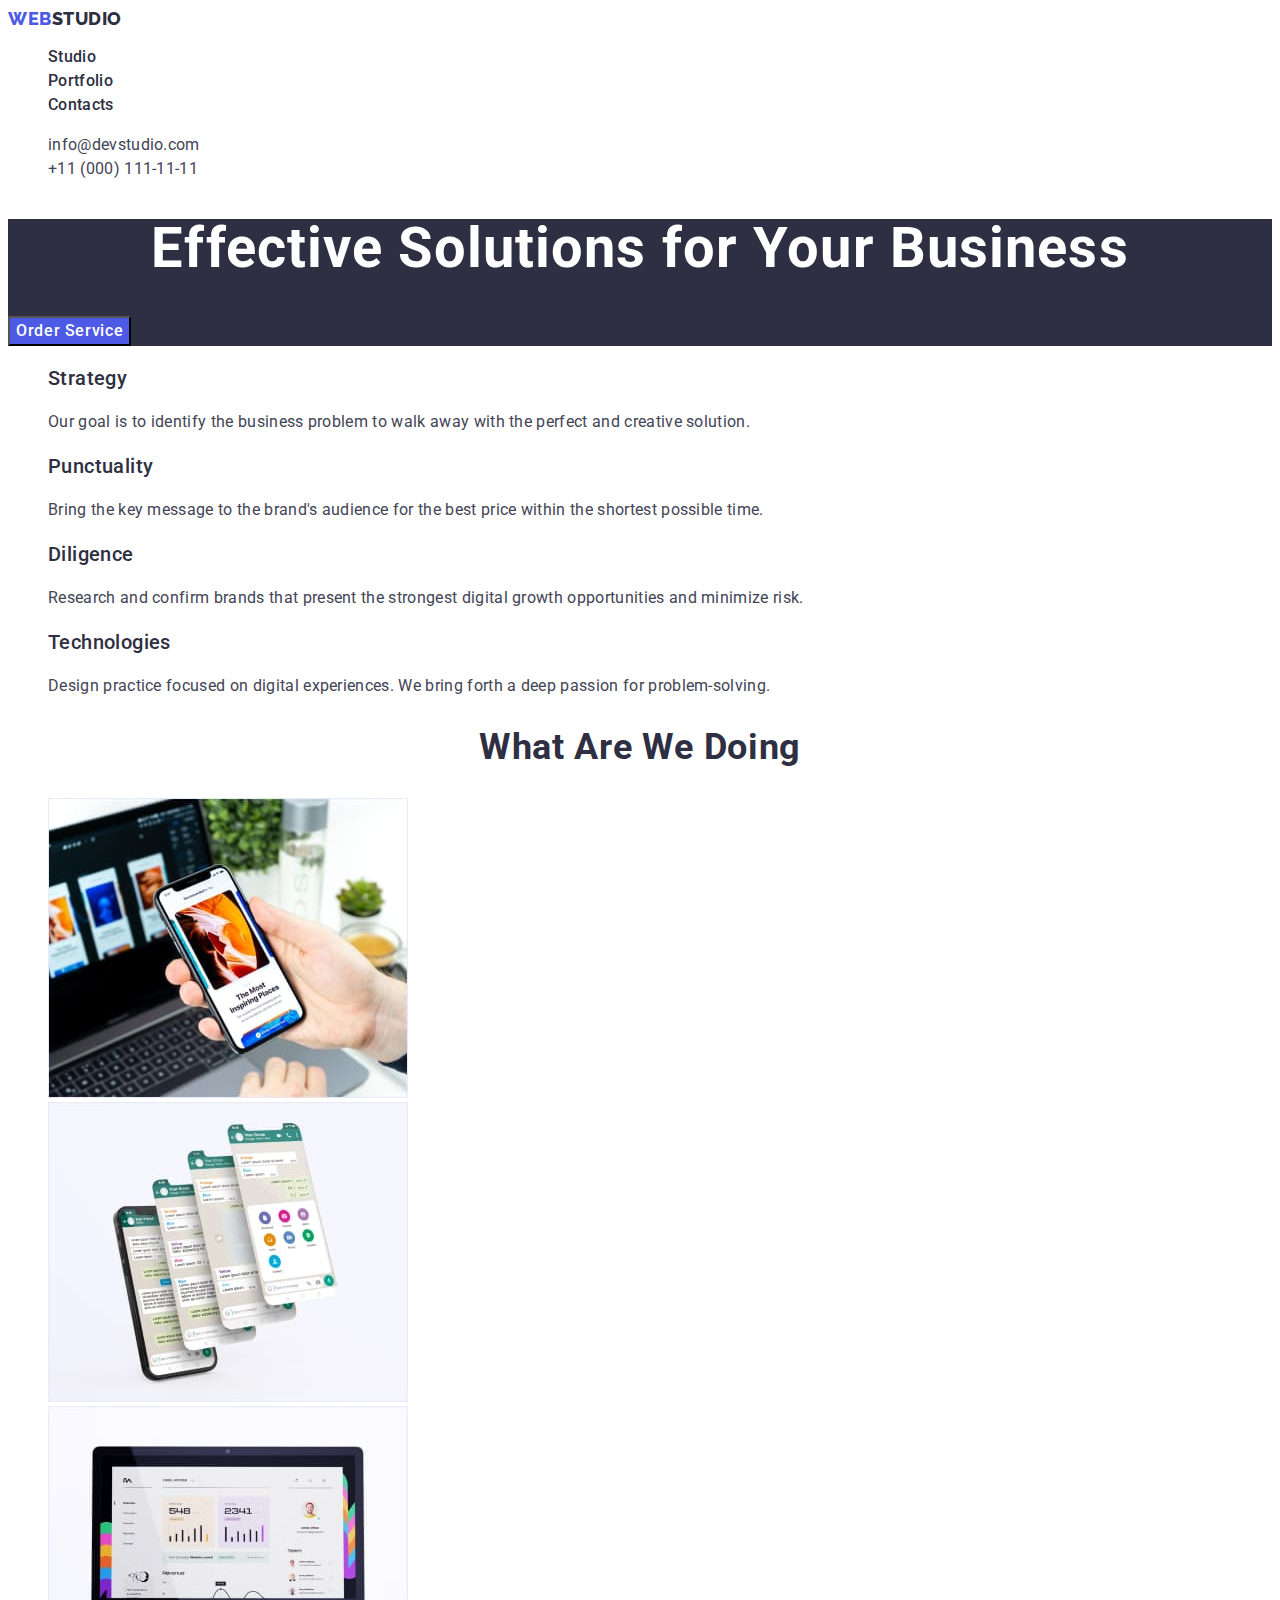
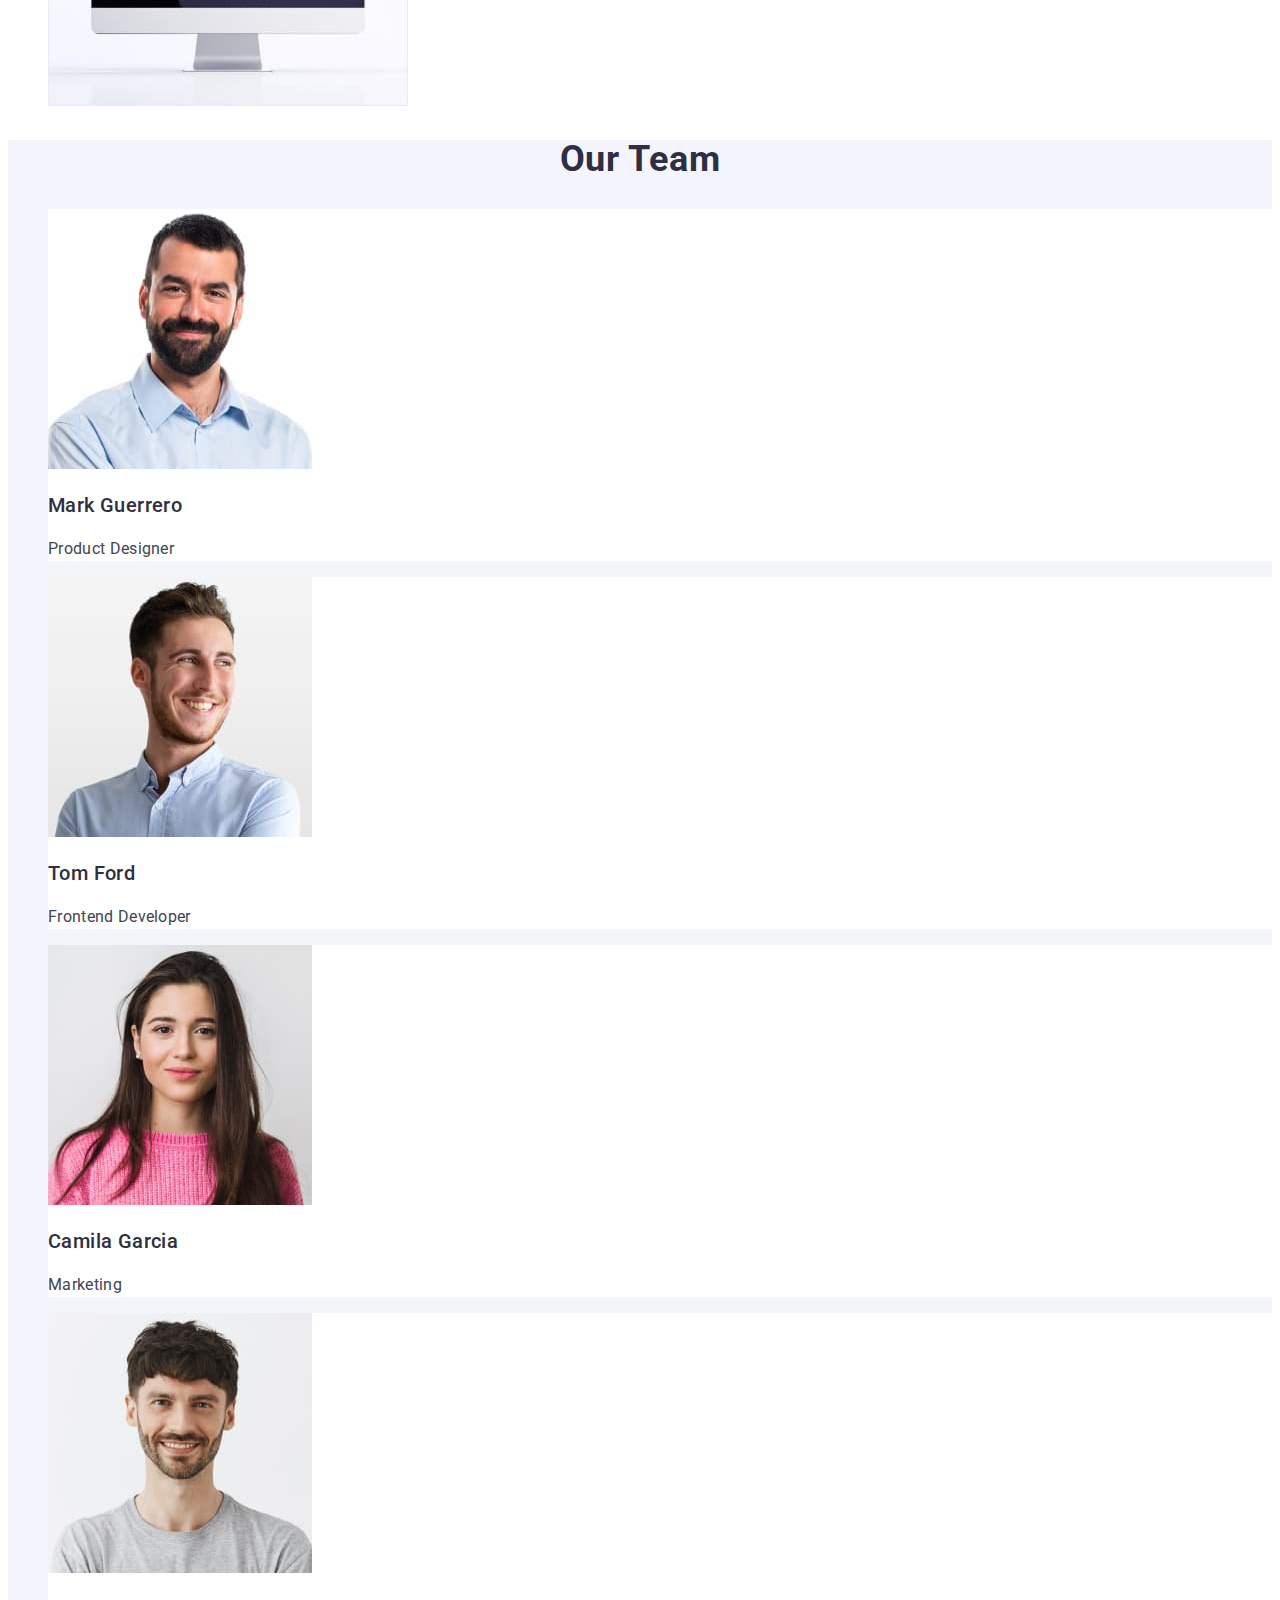
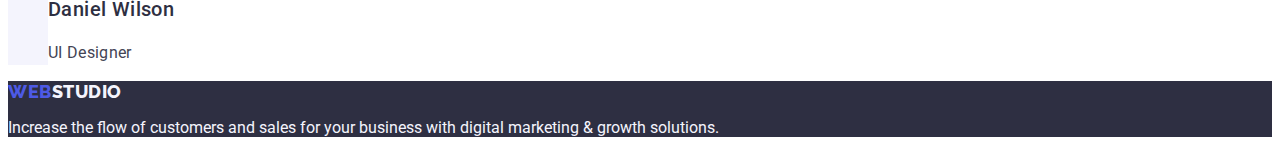
==== index.html @ 2eb709cd "Initial commit" ====
<!DOCTYPE html>
<html lang="en">
  <head>
    <meta charset="UTF-8" />
    <meta http-equiv="X-UA-Compatible" content="IE=edge" />
    <meta name="viewport" content="width=device-width, initial-scale=1.0" />
    <title>Main page</title>
    <link rel="preconnect" href="https://fonts.googleapis.com" />
    <link rel="preconnect" href="https://fonts.gstatic.com" crossorigin />
    <link
      href="https://fonts.googleapis.com/css2?family=Raleway:wght@800&family=Roboto:wght@400;500;700;900&display=swap"
      rel="stylesheet"
    />
    <link rel="stylesheet" href="./css/styles.css" />
  </head>

  <body>
    <!-- Хедер -->
    <header>
      <nav class="nav">
        <a href="./index.html" class="web-logo link"
          >Web<span class="studio-logo">Studio</span></a
        >
        <ul class="list">
          <li>
            <a href="./index.html" class="nav-link link">Studio</a>
          </li>
          <li>
            <a href="./portfolio.html" class="nav-link link">Portfolio</a>
          </li>
          <li>
            <a href="" class="nav-link link">Contacts</a>
          </li>
        </ul>
      </nav>
      <address class="contacts">
        <ul class="list">
          <li>
            <a href="mailto:info@devstudio.com" class="contact link"
              >info@devstudio.com</a
            >
          </li>
          <li>
            <a href="tel:+110001111111" class="contact link"
              >+11 (000) 111-11-11</a
            >
          </li>
        </ul>
      </address>
    </header>
    <!-- Основний текст сторінки -->
    <main>
      <!-- Секція 1 -->
      <section class="hero">
        <h1 class="hero-title">Effective Solutions for Your Business</h1>
        <button type="button" class="button-hero">Order Service</button>
      </section>
      <!-- Секція 2 -->
      <section class="features">
        <h2 class="title" hidden>Оur Аdvantages</h2>
        <ul class="list">
          <li>
            <h3 class="title-features">Strategy</h3>
            <p class="text">
              Our goal is to identify the business problem to walk away with the
              perfect and creative solution.
            </p>
          </li>
          <li>
            <h3 class="title-features">Punctuality</h3>
            <p class="text">
              Bring the key message to the brand's audience for the best price
              within the shortest possible time.
            </p>
          </li>
          <li>
            <h3 class="title-features">Diligence</h3>
            <p class="text">
              Research and confirm brands that present the strongest digital
              growth opportunities and minimize risk.
            </p>
          </li>
          <li>
            <h3 class="title-features">Technologies</h3>
            <p class="text">
              Design practice focused on digital experiences. We bring forth a
              deep passion for problem-solving.
            </p>
          </li>
        </ul>
      </section>
      <!-- Секція 3 -->
      <section class="">
        <h2 class="title">What are we doing</h2>
        <ul class="list">
          <li>
            <img
              src="./images/what-are-we-doing/phone-in-hand.jpg"
              alt="phone-in-hand"
              width="360"
              height="300"
            />
          </li>
          <li>
            <img
              src="./images/what-are-we-doing/phone-with-tabs.jpg"
              alt="phone-with-tabs"
              width="360"
              height="300"
            />
          </li>
          <li>
            <img
              src="./images/what-are-we-doing/monitor.jpg"
              alt="monitor"
              width="360"
              height="300"
            />
          </li>
        </ul>
      </section>
      <!-- Секція 4 -->
      <section class="cards">
        <h2 class="title">Our Team</h2>
        <ul class="list">
          <li class="card">
            <img
              src="./images/our-team/mark-guerrero.jpg"
              alt="Product Designer"
              width="264"
              height="260"
            />
            <h3 class="title-features">Mark Guerrero</h3>
            <p class="text">Product Designer</p>
          </li>
          <li class="card">
            <img
              src="./images/our-team/tom-ford.jpg"
              alt="Frontend Developer"
              width="264"
              height="260"
            />
            <h3 class="title-features">Tom Ford</h3>
            <p class="text">Frontend Developer</p>
          </li>
          <li class="card">
            <img
              src="./images/our-team/camila-garcia.jpg"
              alt="Marketing"
              width="264"
              height="260"
            />
            <h3 class="title-features">Camila Garcia</h3>
            <p class="text">Marketing</p>
          </li>
          <li class="card">
            <img
              src="./images/our-team/daniel-wilson.jpg"
              alt="UI Designer"
              width="264"
              height="260"
            />
            <h3 class="title-features">Daniel Wilson</h3>
            <p class="text">UI Designer</p>
          </li>
        </ul>
      </section>
    </main>
    <!-- Футер -->
    <footer class="footer-element">
      <a href="./index.html" class="web-logo link"
        >Web<span class="studio-logo footer-logo">Studio</span></a
      >
      <p class="text-footer">
        Increase the flow of customers and sales for your business with digital
        marketing & growth solutions.
      </p>
    </footer>
  </body>
</html>
---- css/styles.css ----
:root {
  --primary-bg-color: #ffffff;

  --main-text-color: #434455;

  --dark-accent: #2e2f42;

  --light-accent: #f4f4fd;

  --accent-color: #4d5ae5;

  --hover-focus-color: #404bbf;
}
/* ==========BODY========== */

body {
  font-family: 'Roboto', sans-serif;
  background-color: var(--primary-bg-color);
  color: var(--main-text-color);
}
/* Specification */

.list {
  list-style-type: none;
  font-style: normal;
}

.link {
  text-decoration: none;
}

/* ----------HEADER---------- */

/*  LOGO  */
.web-logo {
  color: var(--accent-color);
  font-family: 'Raleway', sans-serif;
  font-weight: 800;
  font-size: 18px;
  line-height: 1.17;
  letter-spacing: 0.03em;
  text-transform: uppercase;
}
.studio-logo {
  color: var(--dark-accent);
  font-family: 'Raleway', sans-serif;
  font-weight: 800;
  font-size: 18px;
  line-height: 1.17;
  letter-spacing: 0.03em;
  text-transform: uppercase;
}
/* NAVIGATION */
.nav-link {
  color: var(--dark-accent);
  font-family: 'Roboto', sans-serif;
  font-weight: 500;
  font-size: 16px;
  line-height: 1.5;
  letter-spacing: 0.02em;
}
.nav-link:hover,
.nav-link:focus {
  color: var(--hover-focus-color);
}
/* ADDRESS */
address {
  font-style: normal;
}
.contact {
  color: var(--main-text-color);
  font-weight: 400;
  font-size: 16px;
  line-height: 1.5;
  letter-spacing: 0.02em;
}
.contact:hover,
.contact:focus {
  color: var(--hover-focus-color);
}

/* ----------MAIN PAGE---------- */

/* SECTION 1 - HERO */
.hero {
  background-color: var(--dark-accent);
}
.hero-title {
  color: var(--primary-bg-color);
  font-weight: 700;
  font-size: 56px;
  line-height: 1.07;
  text-align: center;
  letter-spacing: 0.02em;
}
/* BUTTONS */
.button-hero {
  color: var(--primary-bg-color);
  background-color: var(--accent-color);
  font-family: 'Roboto', sans-serif;
  font-weight: 500;
  font-size: 16px;
  line-height: 1.5;
  letter-spacing: 0.04em;
}
.button-hero:hover,
.button-hero:focus {
  background-color: var(--hover-focus-color);
  cursor: pointer;
}
/* SECTION 2 - FEATURES */
.title-features {
  color: var(--dark-accent);
  font-weight: 500;
  font-size: 20px;
  line-height: 1.2;
  letter-spacing: 0.02em;
}
.text {
  color: var(--main-text-color);
  font-weight: 400;
  font-size: 16px;
  line-height: 1.5;
  letter-spacing: 0.02em;
}
/* SECTION 3 */
.title {
  color: var(--dark-accent);
  font-weight: 700;
  font-size: 36px;
  line-height: 1.11;
  text-align: center;
  letter-spacing: 0.02em;
  text-transform: capitalize;
}
/* SECTION 4 */

.cards {
  background-color: var(--light-accent);
}
.card {
  background-color: var(--primary-bg-color);
}
/* ==========FOOTER========== */

.footer-element {
  background-color: var(--dark-accent);
  color: var(--light-accent);
}
.footer-logo {
  color: var(--light-accent);
  text-transform: uppercase;
}

/* ==========PORTFOLIO========== */
.button-portfolio {
  color: var(--accent-color);
  background-color: var(--light-accent);
  font-family: 'Roboto', sans-serif;
  font-weight: 500;
  font-size: 16px;
  line-height: 1.5;
  letter-spacing: 0.04em;
}
.button-portfolio:hover,
.button-portfolio:focus {
  color: var(--primary-bg-color);
  background-color: var(--hover-focus-color);
  cursor: pointer;
}
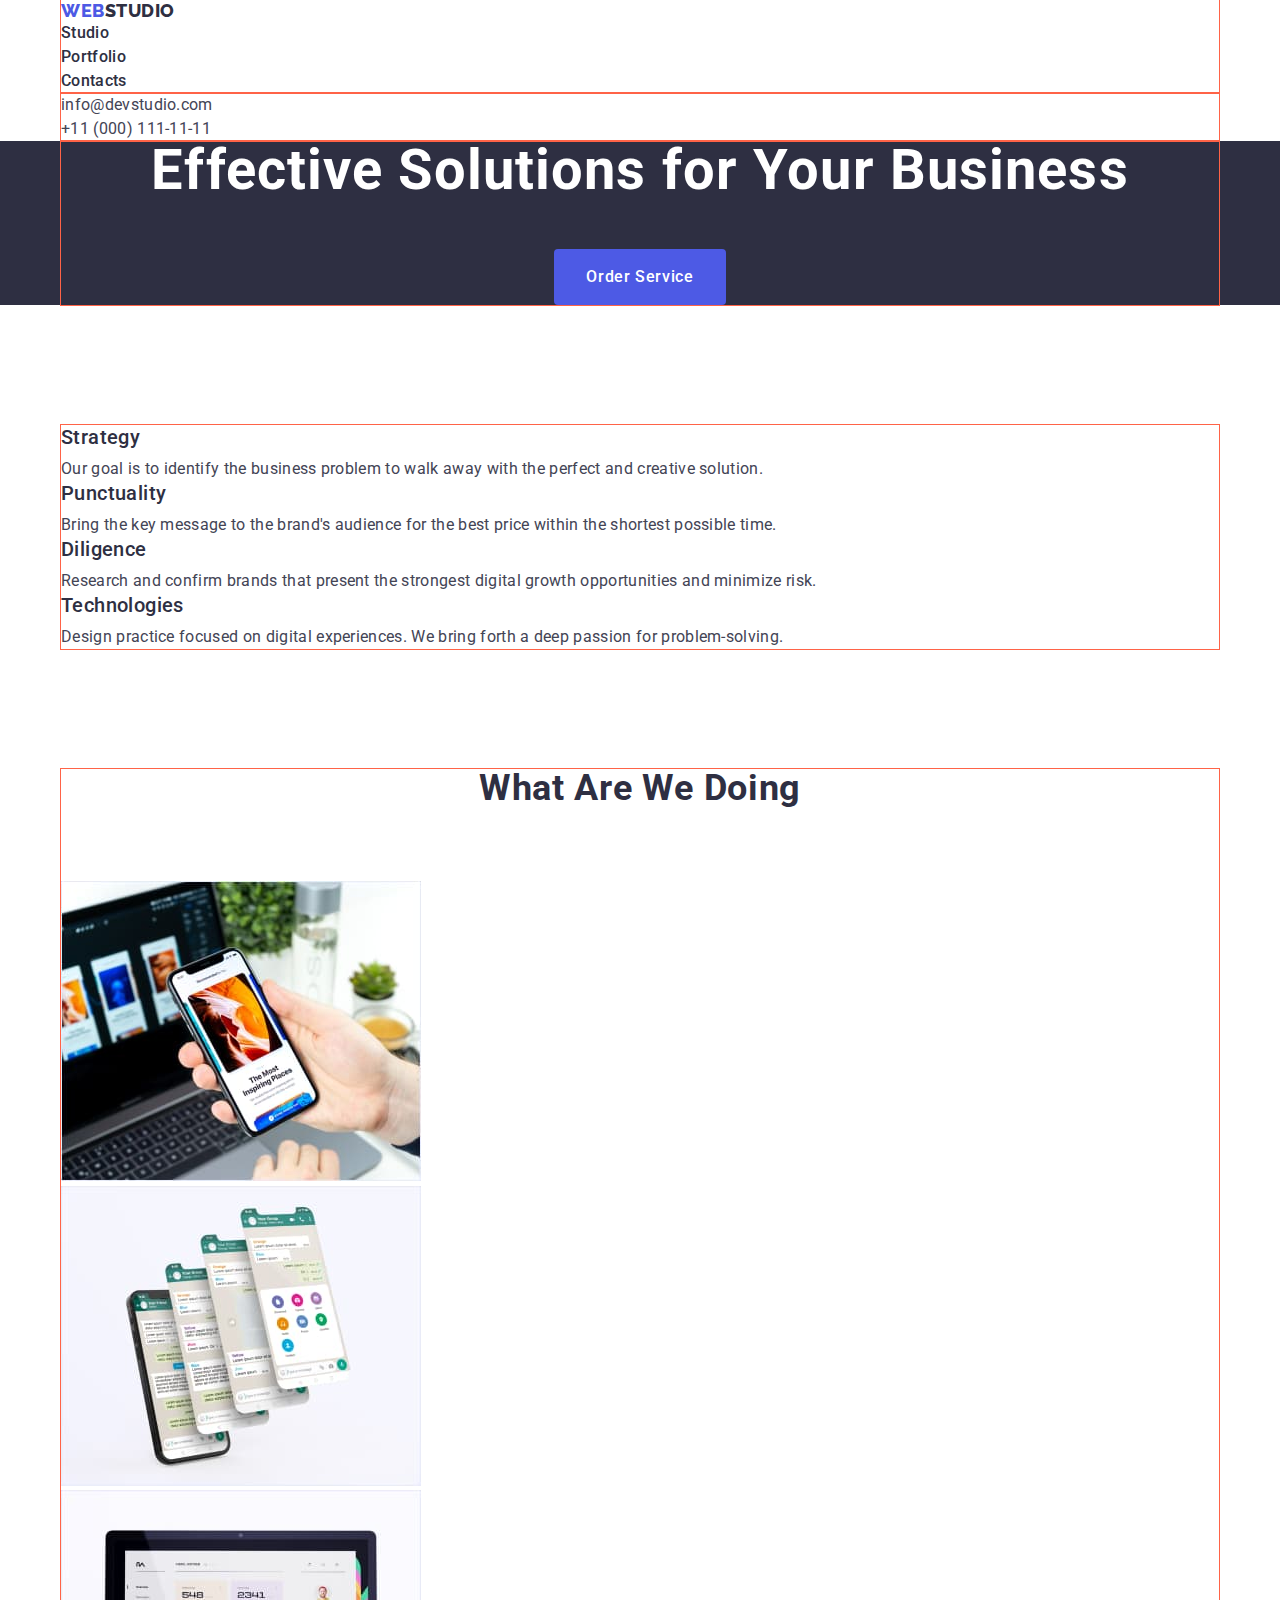
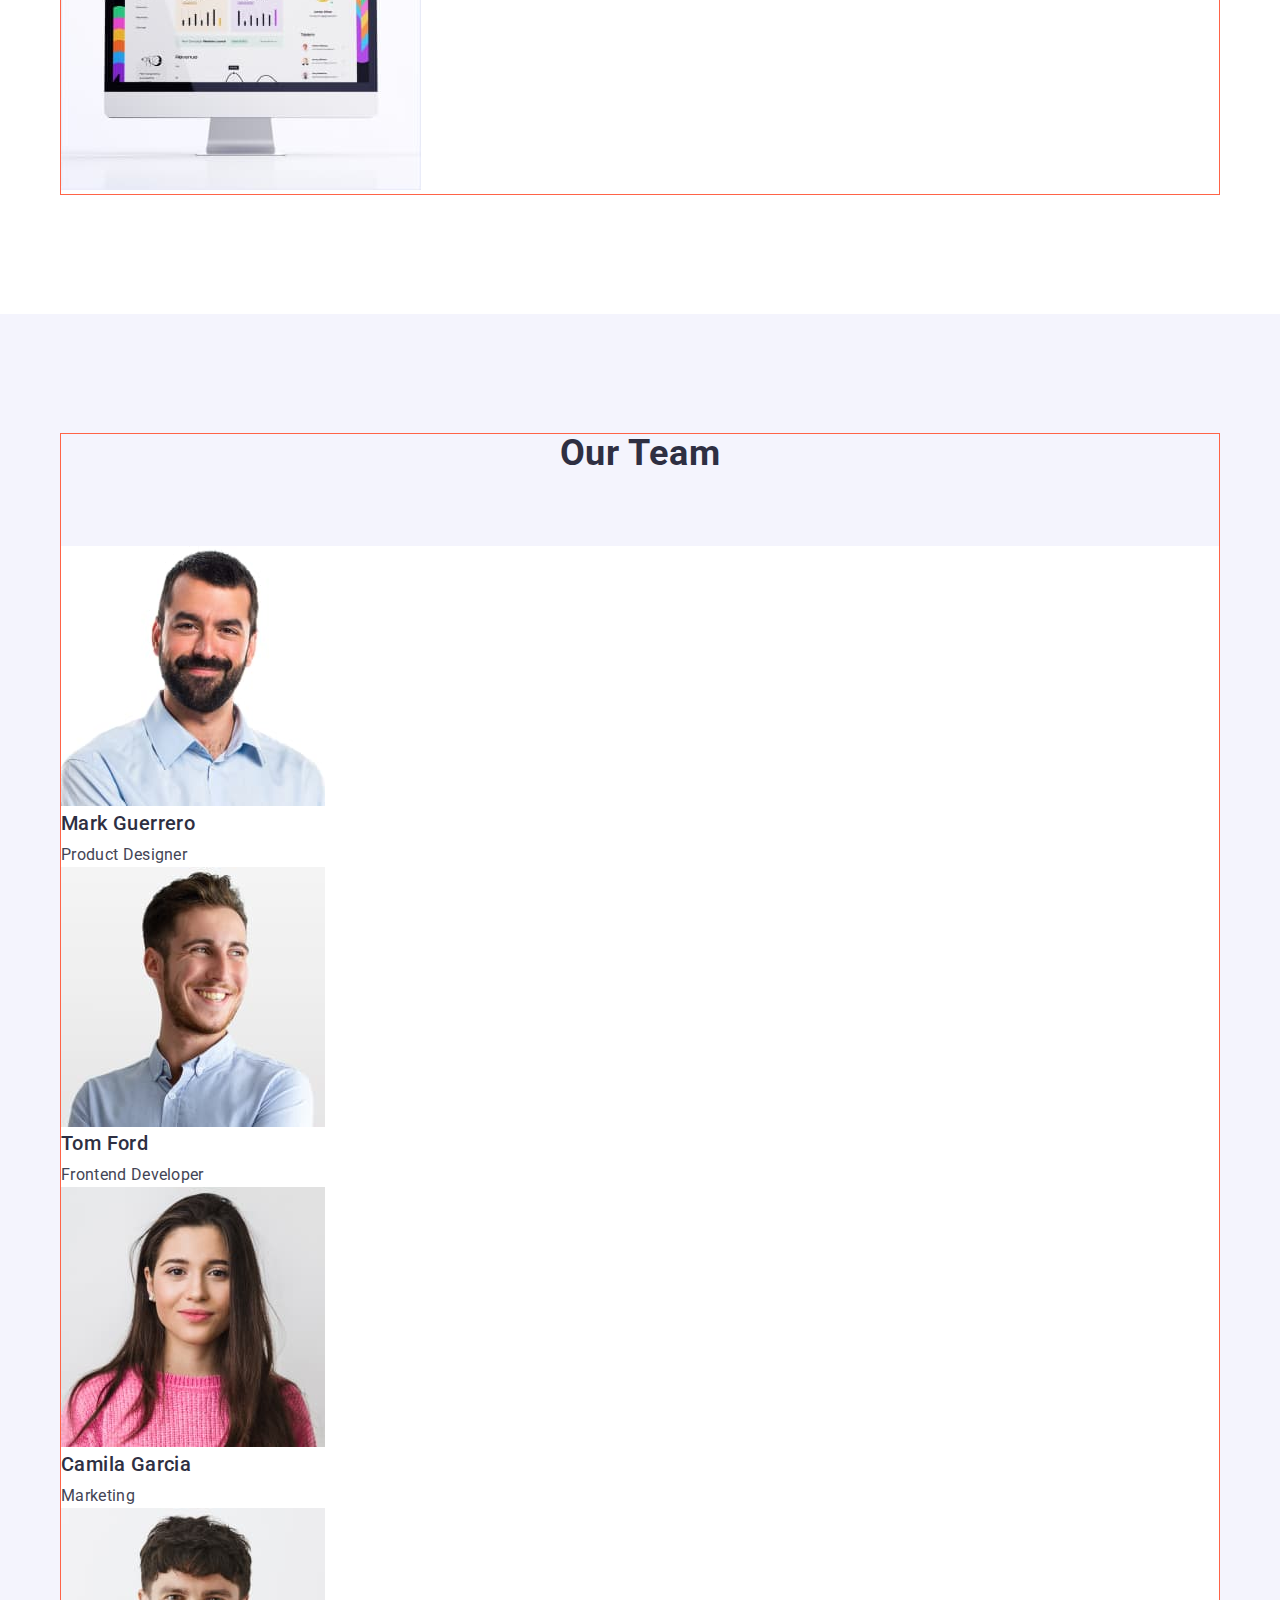
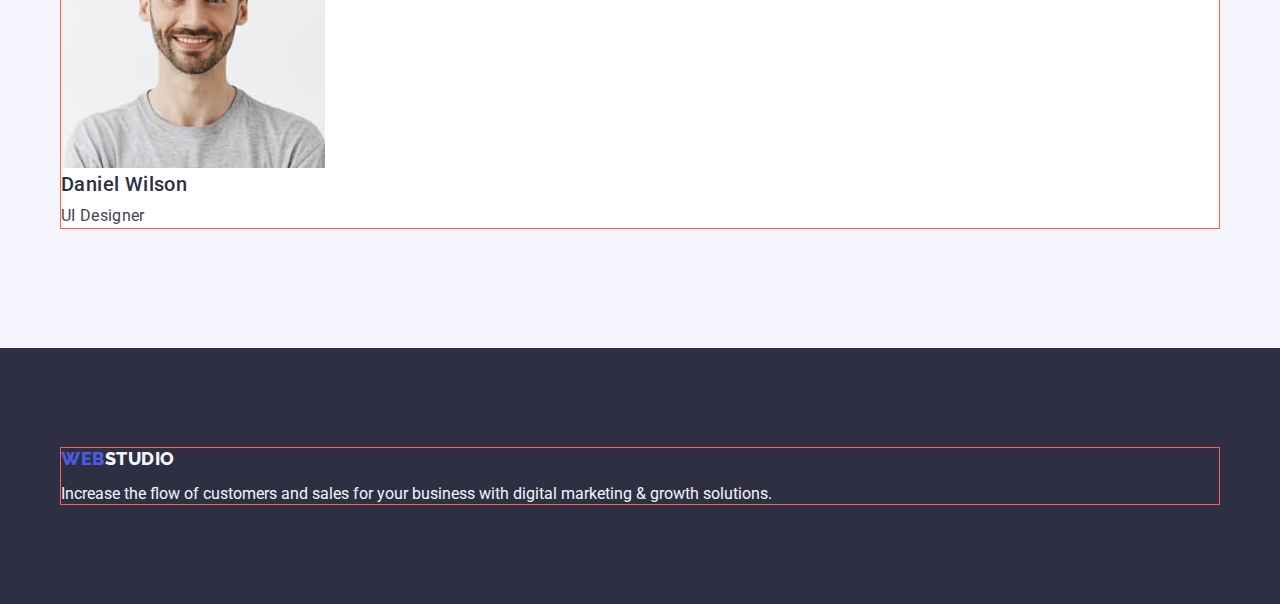
==== commit 1c01a609: "write-block-style" ====
--- a/index.html
+++ b/index.html
@@ -11,170 +11,200 @@
       href="https://fonts.googleapis.com/css2?family=Raleway:wght@800&family=Roboto:wght@400;500;700;900&display=swap"
       rel="stylesheet"
     />
+    <link
+      rel="stylesheet"
+      href="https://cdnjs.cloudflare.com/ajax/libs/modern-normalize/1.1.0/modern-normalize.min.css"
+    />
     <link rel="stylesheet" href="./css/styles.css" />
   </head>
 
   <body>
     <!-- Хедер -->
+
     <header>
-      <nav class="nav">
+      <div class="container">
+        <nav class="nav">
+          <a href="./index.html" class="web-logo link"
+            >Web<span class="studio-logo">Studio</span></a
+          >
+          <ul class="list">
+            <li>
+              <a href="./index.html" class="nav-link link">Studio</a>
+            </li>
+            <li>
+              <a href="./portfolio.html" class="nav-link link">Portfolio</a>
+            </li>
+            <li>
+              <a href="" class="nav-link link">Contacts</a>
+            </li>
+          </ul>
+        </nav>
+      </div>
+      <div class="container">
+        <address class="contacts">
+          <ul class="list">
+            <li>
+              <a href="mailto:info@devstudio.com" class="contact link"
+                >info@devstudio.com</a
+              >
+            </li>
+            <li>
+              <a href="tel:+110001111111" class="contact link"
+                >+11 (000) 111-11-11</a
+              >
+            </li>
+          </ul>
+        </address>
+      </div>
+    </header>
+
+    <!-- Основний текст сторінки -->
+
+    <main>
+      <!-- Секція 1 HERO-->
+
+      <section class="hero">
+        <div class="container">
+          <h1 class="hero-title">Effective Solutions for Your Business</h1>
+          <button type="button" class="button-hero">Order Service</button>
+        </div>
+      </section>
+
+      <!-- Секція 2 FEATURES-->
+
+      <section class="features">
+        <div class="container">
+          <h2 class="title" hidden>Оur Аdvantages</h2>
+          <ul class="list">
+            <li>
+              <h3 class="title-features">Strategy</h3>
+              <p class="text">
+                Our goal is to identify the business problem to walk away with
+                the perfect and creative solution.
+              </p>
+            </li>
+            <li>
+              <h3 class="title-features">Punctuality</h3>
+              <p class="text">
+                Bring the key message to the brand's audience for the best price
+                within the shortest possible time.
+              </p>
+            </li>
+            <li>
+              <h3 class="title-features">Diligence</h3>
+              <p class="text">
+                Research and confirm brands that present the strongest digital
+                growth opportunities and minimize risk.
+              </p>
+            </li>
+            <li>
+              <h3 class="title-features">Technologies</h3>
+              <p class="text">
+                Design practice focused on digital experiences. We bring forth a
+                deep passion for problem-solving.
+              </p>
+            </li>
+          </ul>
+        </div>
+      </section>
+
+      <!-- Секція 3 WHAT WE ARE DOING -->
+
+      <section class="galery">
+        <div class="container">
+          <h2 class="title">What are we doing</h2>
+          <ul class="list">
+            <li>
+              <img
+                src="./images/what-are-we-doing/phone-in-hand.jpg"
+                alt="phone-in-hand"
+                width="360"
+                height="300"
+              />
+            </li>
+            <li>
+              <img
+                src="./images/what-are-we-doing/phone-with-tabs.jpg"
+                alt="phone-with-tabs"
+                width="360"
+                height="300"
+              />
+            </li>
+            <li>
+              <img
+                src="./images/what-are-we-doing/monitor.jpg"
+                alt="monitor"
+                width="360"
+                height="300"
+              />
+            </li>
+          </ul>
+        </div>
+      </section>
+
+      <!-- Секція 4 OUR TEAM-->
+
+      <section class="cards">
+        <div class="container">
+          <h2 class="title">Our Team</h2>
+          <ul class="list">
+            <li class="card">
+              <img
+                src="./images/our-team/mark-guerrero.jpg"
+                alt="Product Designer"
+                width="264"
+                height="260"
+              />
+              <h3 class="title-features">Mark Guerrero</h3>
+              <p class="text">Product Designer</p>
+            </li>
+            <li class="card">
+              <img
+                src="./images/our-team/tom-ford.jpg"
+                alt="Frontend Developer"
+                width="264"
+                height="260"
+              />
+              <h3 class="title-features">Tom Ford</h3>
+              <p class="text">Frontend Developer</p>
+            </li>
+            <li class="card">
+              <img
+                src="./images/our-team/camila-garcia.jpg"
+                alt="Marketing"
+                width="264"
+                height="260"
+              />
+              <h3 class="title-features">Camila Garcia</h3>
+              <p class="text">Marketing</p>
+            </li>
+            <li class="card">
+              <img
+                src="./images/our-team/daniel-wilson.jpg"
+                alt="UI Designer"
+                width="264"
+                height="260"
+              />
+              <h3 class="title-features">Daniel Wilson</h3>
+              <p class="text">UI Designer</p>
+            </li>
+          </ul>
+        </div>
+      </section>
+    </main>
+
+    <!-- Футер -->
+
+    <footer class="footer-element">
+      <div class="container">
         <a href="./index.html" class="web-logo link"
-          >Web<span class="studio-logo">Studio</span></a
+          >Web<span class="studio-logo footer-logo">Studio</span></a
         >
-        <ul class="list">
-          <li>
-            <a href="./index.html" class="nav-link link">Studio</a>
-          </li>
-          <li>
-            <a href="./portfolio.html" class="nav-link link">Portfolio</a>
-          </li>
-          <li>
-            <a href="" class="nav-link link">Contacts</a>
-          </li>
-        </ul>
-      </nav>
-      <address class="contacts">
-        <ul class="list">
-          <li>
-            <a href="mailto:info@devstudio.com" class="contact link"
-              >info@devstudio.com</a
-            >
-          </li>
-          <li>
-            <a href="tel:+110001111111" class="contact link"
-              >+11 (000) 111-11-11</a
-            >
-          </li>
-        </ul>
-      </address>
-    </header>
-    <!-- Основний текст сторінки -->
-    <main>
-      <!-- Секція 1 -->
-      <section class="hero">
-        <h1 class="hero-title">Effective Solutions for Your Business</h1>
-        <button type="button" class="button-hero">Order Service</button>
-      </section>
-      <!-- Секція 2 -->
-      <section class="features">
-        <h2 class="title" hidden>Оur Аdvantages</h2>
-        <ul class="list">
-          <li>
-            <h3 class="title-features">Strategy</h3>
-            <p class="text">
-              Our goal is to identify the business problem to walk away with the
-              perfect and creative solution.
-            </p>
-          </li>
-          <li>
-            <h3 class="title-features">Punctuality</h3>
-            <p class="text">
-              Bring the key message to the brand's audience for the best price
-              within the shortest possible time.
-            </p>
-          </li>
-          <li>
-            <h3 class="title-features">Diligence</h3>
-            <p class="text">
-              Research and confirm brands that present the strongest digital
-              growth opportunities and minimize risk.
-            </p>
-          </li>
-          <li>
-            <h3 class="title-features">Technologies</h3>
-            <p class="text">
-              Design practice focused on digital experiences. We bring forth a
-              deep passion for problem-solving.
-            </p>
-          </li>
-        </ul>
-      </section>
-      <!-- Секція 3 -->
-      <section class="">
-        <h2 class="title">What are we doing</h2>
-        <ul class="list">
-          <li>
-            <img
-              src="./images/what-are-we-doing/phone-in-hand.jpg"
-              alt="phone-in-hand"
-              width="360"
-              height="300"
-            />
-          </li>
-          <li>
-            <img
-              src="./images/what-are-we-doing/phone-with-tabs.jpg"
-              alt="phone-with-tabs"
-              width="360"
-              height="300"
-            />
-          </li>
-          <li>
-            <img
-              src="./images/what-are-we-doing/monitor.jpg"
-              alt="monitor"
-              width="360"
-              height="300"
-            />
-          </li>
-        </ul>
-      </section>
-      <!-- Секція 4 -->
-      <section class="cards">
-        <h2 class="title">Our Team</h2>
-        <ul class="list">
-          <li class="card">
-            <img
-              src="./images/our-team/mark-guerrero.jpg"
-              alt="Product Designer"
-              width="264"
-              height="260"
-            />
-            <h3 class="title-features">Mark Guerrero</h3>
-            <p class="text">Product Designer</p>
-          </li>
-          <li class="card">
-            <img
-              src="./images/our-team/tom-ford.jpg"
-              alt="Frontend Developer"
-              width="264"
-              height="260"
-            />
-            <h3 class="title-features">Tom Ford</h3>
-            <p class="text">Frontend Developer</p>
-          </li>
-          <li class="card">
-            <img
-              src="./images/our-team/camila-garcia.jpg"
-              alt="Marketing"
-              width="264"
-              height="260"
-            />
-            <h3 class="title-features">Camila Garcia</h3>
-            <p class="text">Marketing</p>
-          </li>
-          <li class="card">
-            <img
-              src="./images/our-team/daniel-wilson.jpg"
-              alt="UI Designer"
-              width="264"
-              height="260"
-            />
-            <h3 class="title-features">Daniel Wilson</h3>
-            <p class="text">UI Designer</p>
-          </li>
-        </ul>
-      </section>
-    </main>
-    <!-- Футер -->
-    <footer class="footer-element">
-      <a href="./index.html" class="web-logo link"
-        >Web<span class="studio-logo footer-logo">Studio</span></a
-      >
-      <p class="text-footer">
-        Increase the flow of customers and sales for your business with digital
-        marketing & growth solutions.
-      </p>
+        <p class="text-footer">
+          Increase the flow of customers and sales for your business with
+          digital marketing & growth solutions.
+        </p>
+      </div>
     </footer>
   </body>
 </html>
--- a/css/styles.css
+++ b/css/styles.css
@@ -10,19 +10,39 @@
   --accent-color: #4d5ae5;
 
   --hover-focus-color: #404bbf;
-}
+
+  --button-border: #e7e9fc;
+}
+
 /* ==========BODY========== */
 
 body {
   font-family: 'Roboto', sans-serif;
   background-color: var(--primary-bg-color);
   color: var(--main-text-color);
+}
+
+.container {
+  margin-left: auto;
+  margin-right: auto;
+  width: 1158px;
+  outline: 1px solid tomato;
 }
 /* Specification */
 
 .list {
   list-style-type: none;
   font-style: normal;
+  padding: 0;
+  margin: 0;
+}
+h1,
+h2,
+h3,
+p,
+ul {
+  margin-top: 0;
+  margin-bottom: 0;
 }
 
 .link {
@@ -32,6 +52,7 @@
 /* ----------HEADER---------- */
 
 /*  LOGO  */
+
 .web-logo {
   color: var(--accent-color);
   font-family: 'Raleway', sans-serif;
@@ -50,7 +71,9 @@
   letter-spacing: 0.03em;
   text-transform: uppercase;
 }
+
 /* NAVIGATION */
+
 .nav-link {
   color: var(--dark-accent);
   font-family: 'Roboto', sans-serif;
@@ -63,7 +86,9 @@
 .nav-link:focus {
   color: var(--hover-focus-color);
 }
+
 /* ADDRESS */
+
 address {
   font-style: normal;
 }
@@ -82,19 +107,24 @@
 /* ----------MAIN PAGE---------- */
 
 /* SECTION 1 - HERO */
+
 .hero {
   background-color: var(--dark-accent);
+  text-align: center;
 }
 .hero-title {
+  margin-bottom: 48px;
   color: var(--primary-bg-color);
   font-weight: 700;
   font-size: 56px;
   line-height: 1.07;
-  text-align: center;
-  letter-spacing: 0.02em;
-}
-/* BUTTONS */
+  letter-spacing: 0.02em;
+}
+
+/* BUTTON HERO */
+
 .button-hero {
+  display: inline-block;
   color: var(--primary-bg-color);
   background-color: var(--accent-color);
   font-family: 'Roboto', sans-serif;
@@ -102,14 +132,24 @@
   font-size: 16px;
   line-height: 1.5;
   letter-spacing: 0.04em;
+  border: 0;
+  border-radius: 4px;
+  padding: 16px 32px;
+  text-align: center;
 }
 .button-hero:hover,
 .button-hero:focus {
   background-color: var(--hover-focus-color);
   cursor: pointer;
 }
+
 /* SECTION 2 - FEATURES */
+.features {
+  margin-top: 120px;
+  margin-bottom: 120px;
+}
 .title-features {
+  margin-bottom: 8px;
   color: var(--dark-accent);
   font-weight: 500;
   font-size: 20px;
@@ -123,8 +163,14 @@
   line-height: 1.5;
   letter-spacing: 0.02em;
 }
+
 /* SECTION 3 */
+
+.galery {
+  margin-bottom: 120px;
+}
 .title {
+  margin-bottom: 72px;
   color: var(--dark-accent);
   font-weight: 700;
   font-size: 36px;
@@ -133,27 +179,38 @@
   letter-spacing: 0.02em;
   text-transform: capitalize;
 }
+
 /* SECTION 4 */
 
 .cards {
   background-color: var(--light-accent);
+  padding-top: 120px;
+  padding-bottom: 120px;
 }
 .card {
   background-color: var(--primary-bg-color);
 }
+
 /* ==========FOOTER========== */
 
 .footer-element {
   background-color: var(--dark-accent);
   color: var(--light-accent);
+  padding-top: 100px;
+  padding-bottom: 100px;
 }
 .footer-logo {
   color: var(--light-accent);
   text-transform: uppercase;
 }
+.text-footer {
+  margin-top: 16px;
+}
 
 /* ==========PORTFOLIO========== */
+
 .button-portfolio {
+  display: inline-block;
   color: var(--accent-color);
   background-color: var(--light-accent);
   font-family: 'Roboto', sans-serif;
@@ -161,6 +218,9 @@
   font-size: 16px;
   line-height: 1.5;
   letter-spacing: 0.04em;
+  border: 1px solid var(--button-border);
+  border-radius: 4px;
+  padding: 12px 24px;
 }
 .button-portfolio:hover,
 .button-portfolio:focus {
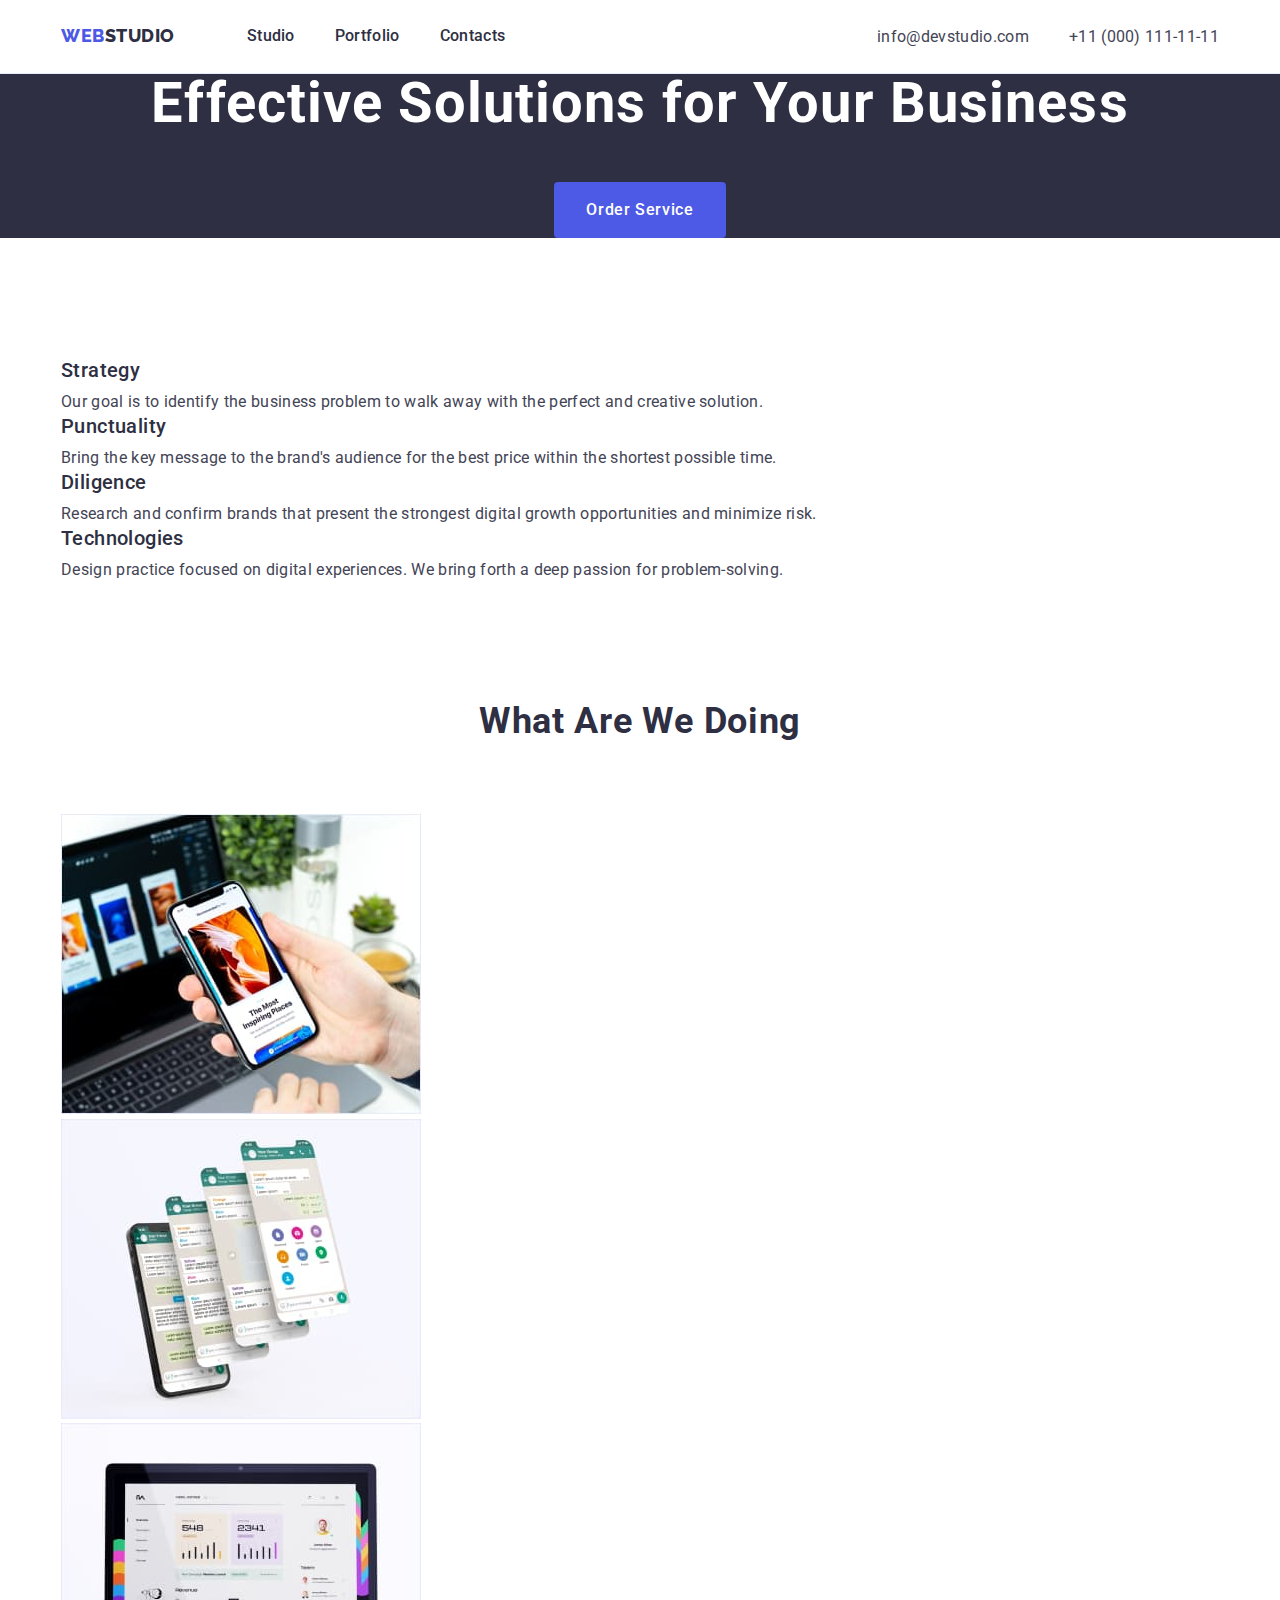
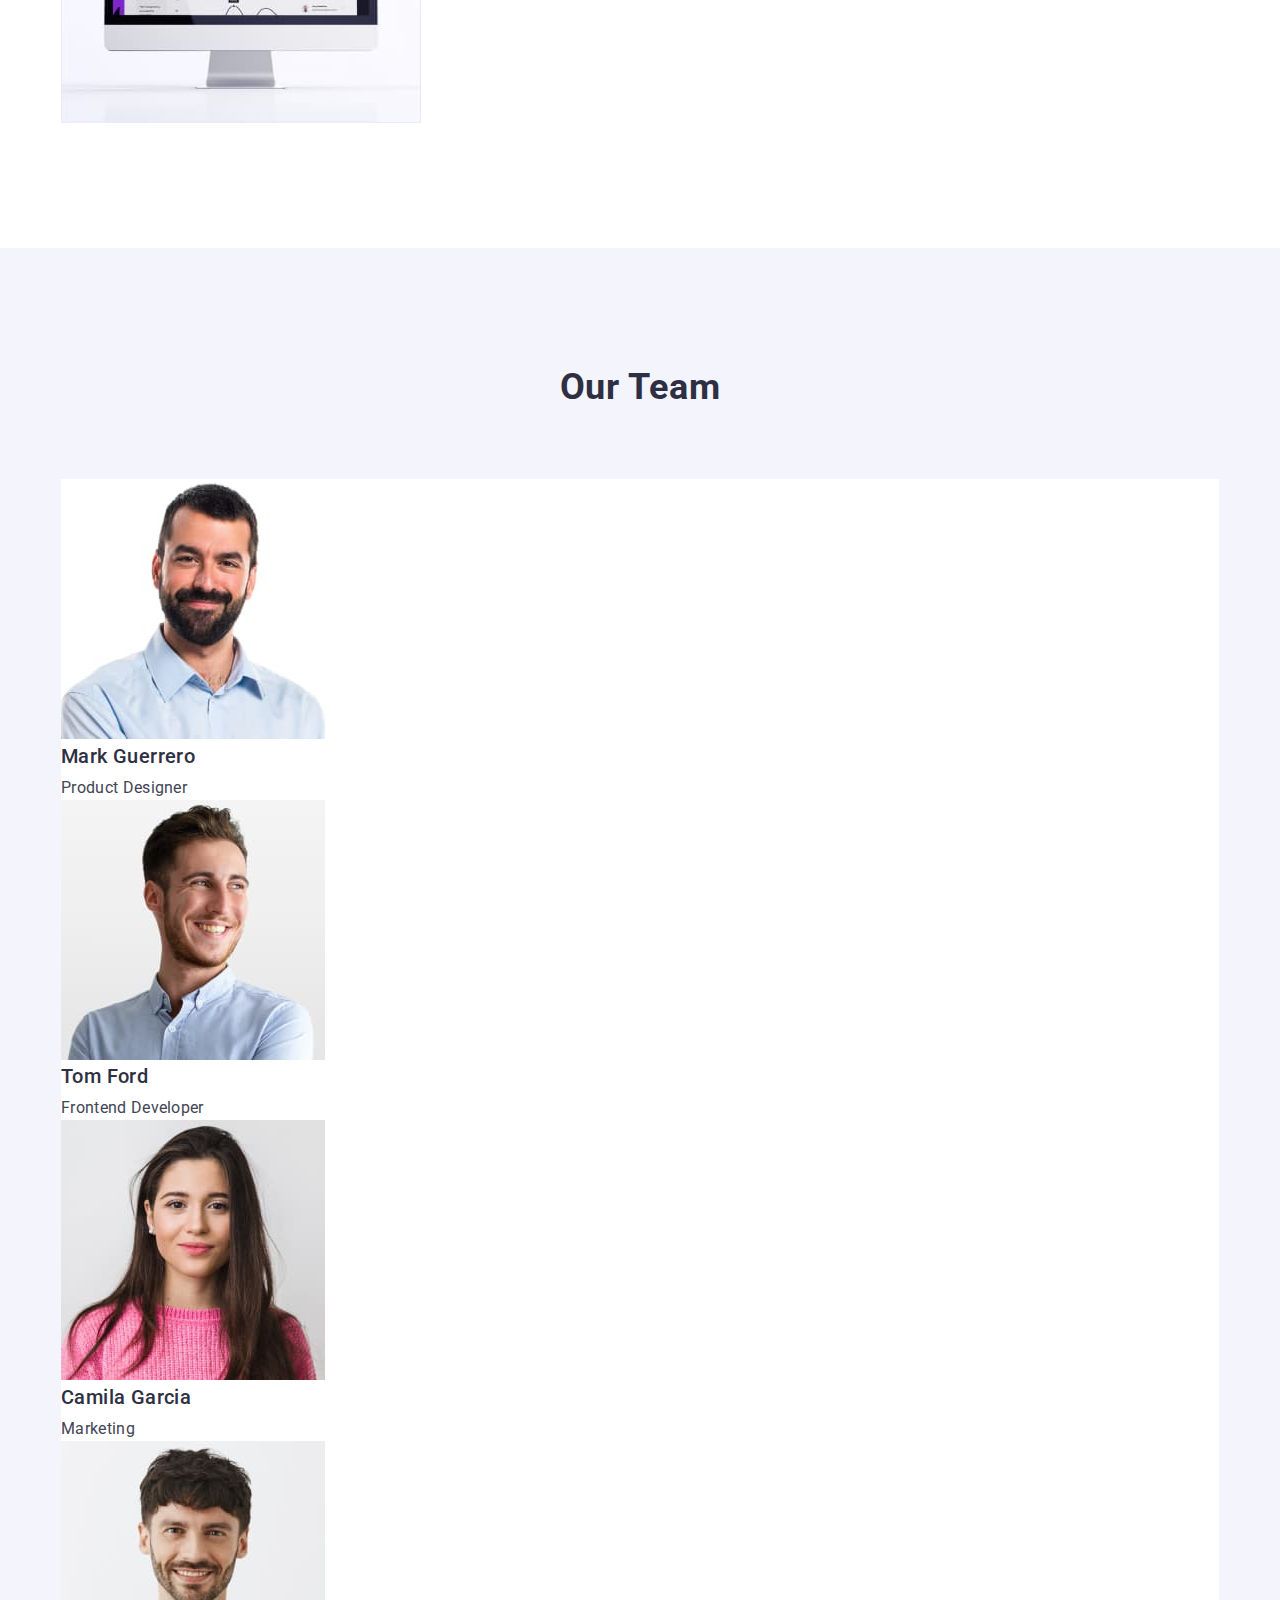
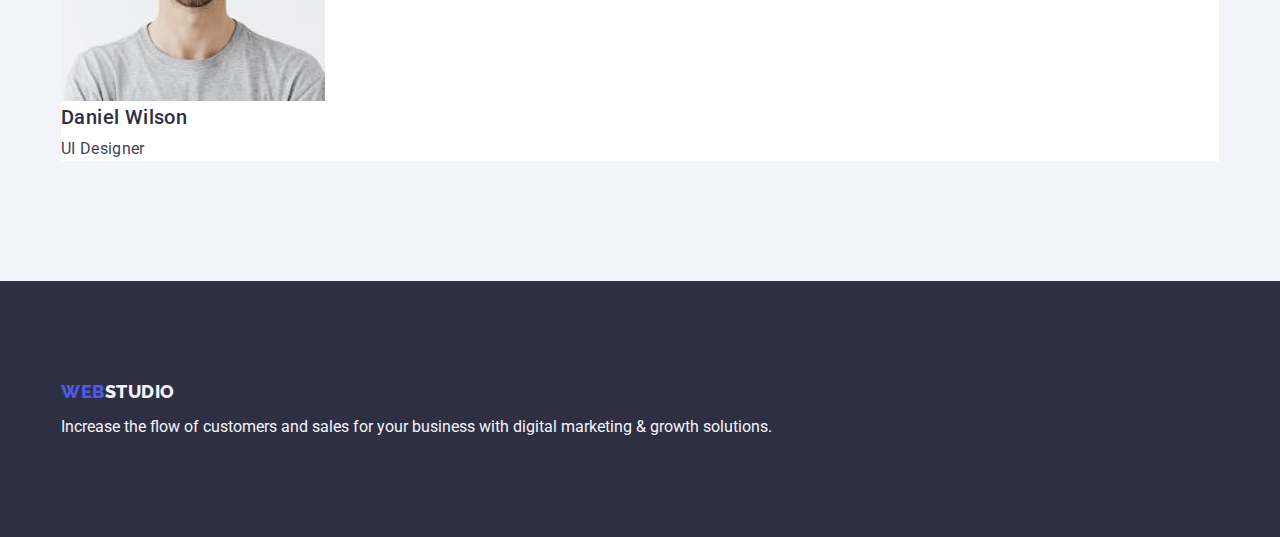
==== commit 229510b2: "flex-header" ====
--- a/index.html
+++ b/index.html
@@ -21,34 +21,32 @@
   <body>
     <!-- Хедер -->
 
-    <header>
-      <div class="container">
+    <header class="header">
+      <div class="container header-container">
         <nav class="nav">
           <a href="./index.html" class="web-logo link"
             >Web<span class="studio-logo">Studio</span></a
           >
-          <ul class="list">
-            <li>
+          <ul class="list nav-list">
+            <li class="item">
               <a href="./index.html" class="nav-link link">Studio</a>
             </li>
-            <li>
+            <li class="item">
               <a href="./portfolio.html" class="nav-link link">Portfolio</a>
             </li>
-            <li>
+            <li class="item">
               <a href="" class="nav-link link">Contacts</a>
             </li>
           </ul>
         </nav>
-      </div>
-      <div class="container">
         <address class="contacts">
-          <ul class="list">
-            <li>
+          <ul class="list contact-list">
+            <li class="item">
               <a href="mailto:info@devstudio.com" class="contact link"
                 >info@devstudio.com</a
               >
             </li>
-            <li>
+            <li class="item">
               <a href="tel:+110001111111" class="contact link"
                 >+11 (000) 111-11-11</a
               >
--- a/css/styles.css
+++ b/css/styles.css
@@ -21,12 +21,15 @@
   background-color: var(--primary-bg-color);
   color: var(--main-text-color);
 }
-
+/* CONTAINER */
 .container {
   margin-left: auto;
   margin-right: auto;
   width: 1158px;
-  outline: 1px solid tomato;
+  /* outline: 1px solid tomato; */
+}
+.nav-container {
+  border-bottom: 1px solid var(--button-border);
 }
 /* Specification */
 
@@ -39,6 +42,9 @@
 h1,
 h2,
 h3,
+h4,
+h5,
+h6,
 p,
 ul {
   margin-top: 0;
@@ -51,9 +57,24 @@
 
 /* ----------HEADER---------- */
 
+.header {
+  border-bottom: 1px solid var(--button-border);
+}
+.header-container {
+  display: flex;
+  align-items: baseline;
+  justify-content: space-between;
+}
+
+.nav {
+  display: flex;
+  justify-content: space-between;
+  align-items: center;
+}
 /*  LOGO  */
 
 .web-logo {
+  margin-right: 72px;
   color: var(--accent-color);
   font-family: 'Raleway', sans-serif;
   font-weight: 800;
@@ -75,24 +96,41 @@
 /* NAVIGATION */
 
 .nav-link {
-  color: var(--dark-accent);
-  font-family: 'Roboto', sans-serif;
-  font-weight: 500;
-  font-size: 16px;
-  line-height: 1.5;
-  letter-spacing: 0.02em;
+  display: block;
+  padding-top: 24px;
+  padding-bottom: 24px;
+
+  color: var(--dark-accent);
+  font-family: 'Roboto', sans-serif;
+  font-weight: 500;
+  font-size: 16px;
+  line-height: 1.5;
+  letter-spacing: 0.02em;
+
+  /* outline: 1px solid orangered; */
 }
 .nav-link:hover,
 .nav-link:focus {
   color: var(--hover-focus-color);
 }
 
+.nav-list {
+  display: flex;
+}
+.nav-list .item + .item {
+  margin-left: 40px;
+}
+
 /* ADDRESS */
 
 address {
   font-style: normal;
 }
 .contact {
+  display: block;
+  padding-top: 24px;
+  padding-bottom: 24px;
+
   color: var(--main-text-color);
   font-weight: 400;
   font-size: 16px;
@@ -102,6 +140,13 @@
 .contact:hover,
 .contact:focus {
   color: var(--hover-focus-color);
+}
+
+.contact-list {
+  display: flex;
+}
+.contact-list .item + .item {
+  margin-left: 40px;
 }
 
 /* ----------MAIN PAGE---------- */
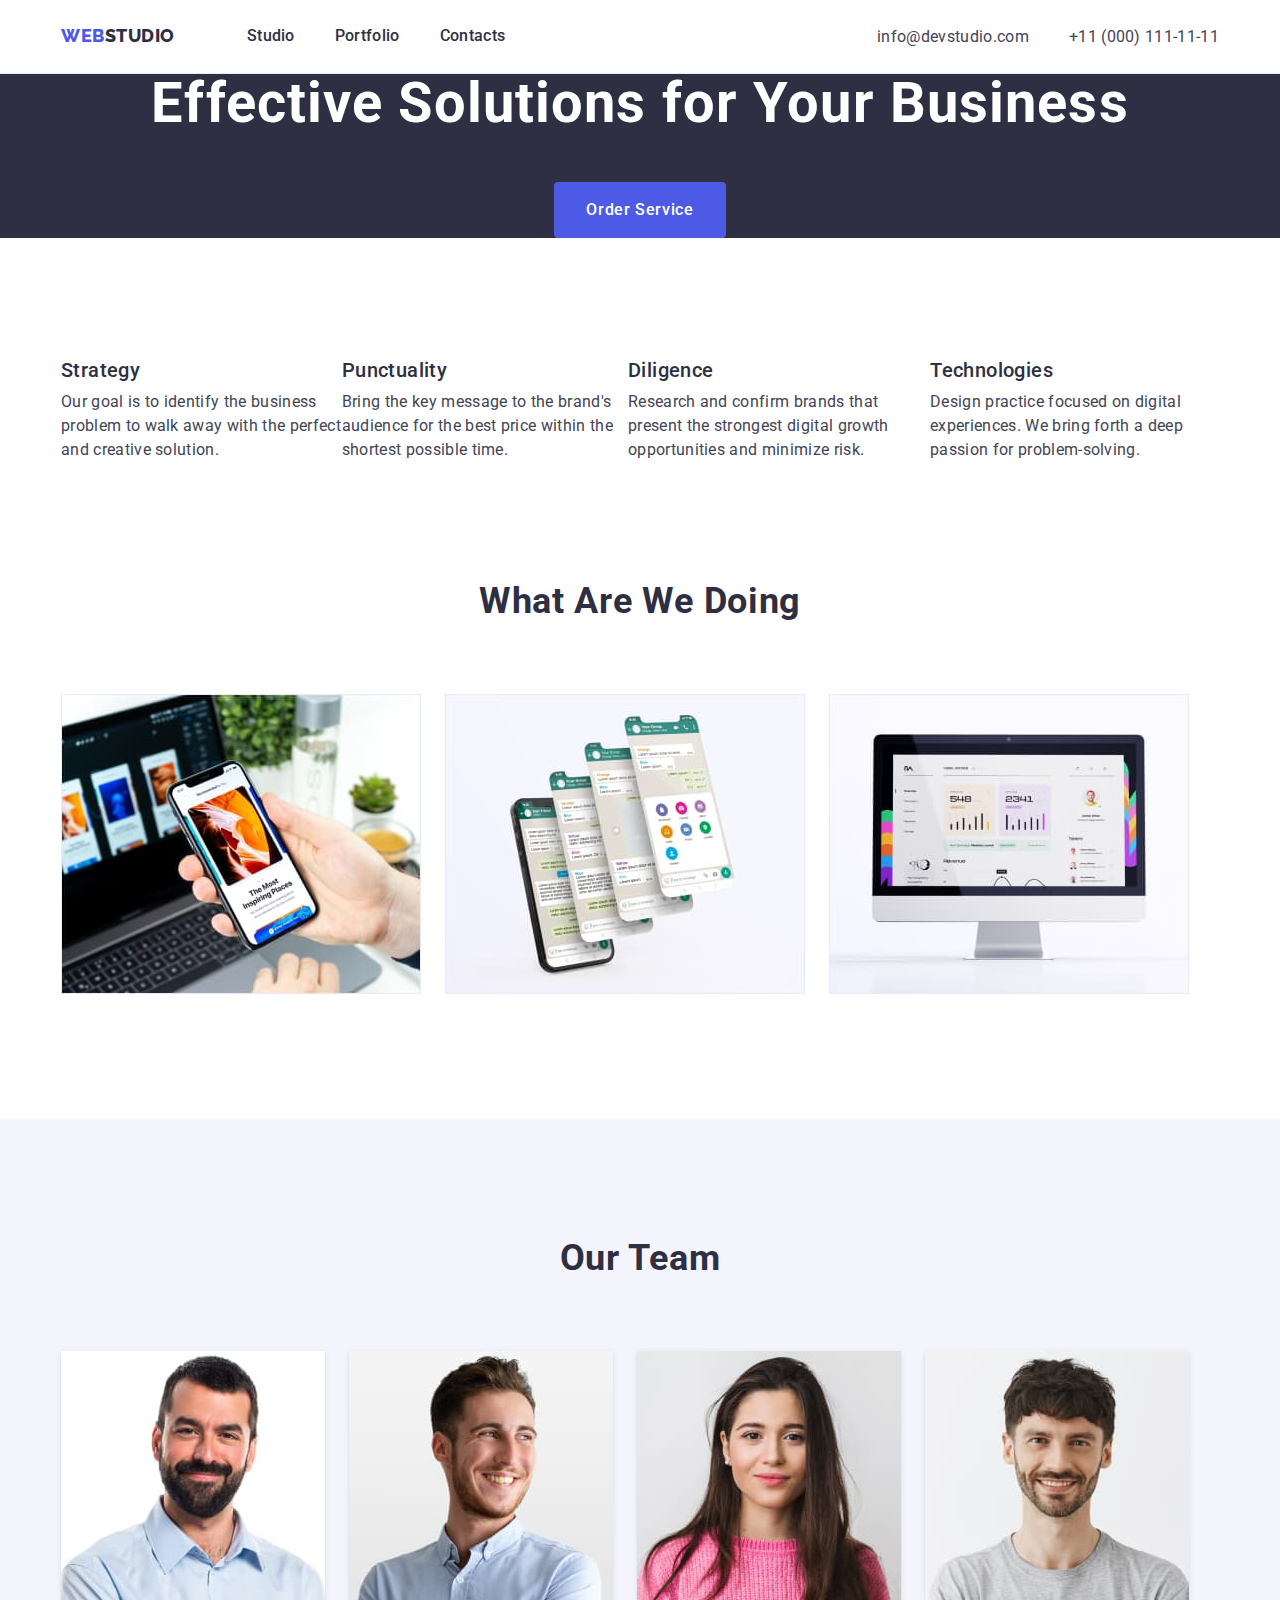
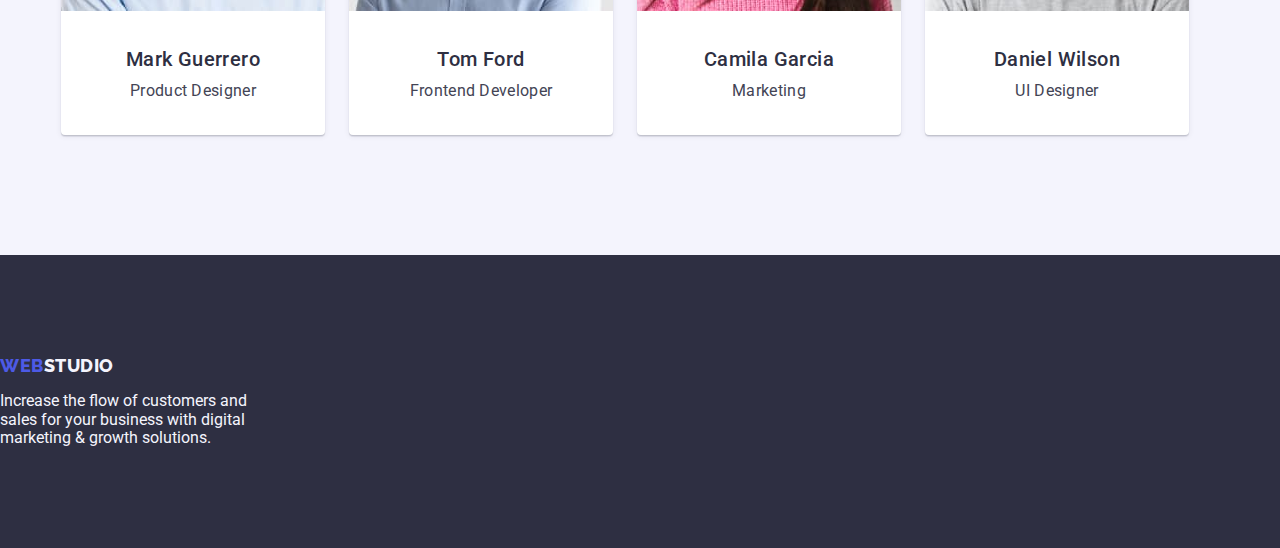
==== commit 3b7935ab: "flex-on-main-page" ====
--- a/index.html
+++ b/index.html
@@ -73,29 +73,29 @@
       <section class="features">
         <div class="container">
           <h2 class="title" hidden>Оur Аdvantages</h2>
-          <ul class="list">
-            <li>
+          <ul class="list features-list">
+            <li class="features-item">
               <h3 class="title-features">Strategy</h3>
               <p class="text">
                 Our goal is to identify the business problem to walk away with
                 the perfect and creative solution.
               </p>
             </li>
-            <li>
+            <li class="features-item">
               <h3 class="title-features">Punctuality</h3>
               <p class="text">
                 Bring the key message to the brand's audience for the best price
                 within the shortest possible time.
               </p>
             </li>
-            <li>
+            <li class="features-item">
               <h3 class="title-features">Diligence</h3>
               <p class="text">
                 Research and confirm brands that present the strongest digital
                 growth opportunities and minimize risk.
               </p>
             </li>
-            <li>
+            <li class="features-item">
               <h3 class="title-features">Technologies</h3>
               <p class="text">
                 Design practice focused on digital experiences. We bring forth a
@@ -111,8 +111,8 @@
       <section class="galery">
         <div class="container">
           <h2 class="title">What are we doing</h2>
-          <ul class="list">
-            <li>
+          <ul class="list galery-list">
+            <li class="galery-item">
               <img
                 src="./images/what-are-we-doing/phone-in-hand.jpg"
                 alt="phone-in-hand"
@@ -120,7 +120,7 @@
                 height="300"
               />
             </li>
-            <li>
+            <li class="galery-item">
               <img
                 src="./images/what-are-we-doing/phone-with-tabs.jpg"
                 alt="phone-with-tabs"
@@ -128,7 +128,7 @@
                 height="300"
               />
             </li>
-            <li>
+            <li class="galery-item">
               <img
                 src="./images/what-are-we-doing/monitor.jpg"
                 alt="monitor"
@@ -145,7 +145,7 @@
       <section class="cards">
         <div class="container">
           <h2 class="title">Our Team</h2>
-          <ul class="list">
+          <ul class="list card-list">
             <li class="card">
               <img
                 src="./images/our-team/mark-guerrero.jpg"
@@ -153,8 +153,10 @@
                 width="264"
                 height="260"
               />
-              <h3 class="title-features">Mark Guerrero</h3>
-              <p class="text">Product Designer</p>
+              <div class="descruption-card">
+                <h3 class="title-features">Mark Guerrero</h3>
+                <p class="text">Product Designer</p>
+              </div>
             </li>
             <li class="card">
               <img
@@ -163,8 +165,10 @@
                 width="264"
                 height="260"
               />
-              <h3 class="title-features">Tom Ford</h3>
-              <p class="text">Frontend Developer</p>
+              <div class="descruption-card">
+                <h3 class="title-features">Tom Ford</h3>
+                <p class="text">Frontend Developer</p>
+              </div>
             </li>
             <li class="card">
               <img
@@ -173,8 +177,10 @@
                 width="264"
                 height="260"
               />
-              <h3 class="title-features">Camila Garcia</h3>
-              <p class="text">Marketing</p>
+              <div class="descruption-card">
+                <h3 class="title-features">Camila Garcia</h3>
+                <p class="text">Marketing</p>
+              </div>
             </li>
             <li class="card">
               <img
@@ -183,8 +189,10 @@
                 width="264"
                 height="260"
               />
-              <h3 class="title-features">Daniel Wilson</h3>
-              <p class="text">UI Designer</p>
+              <div class="descruption-card">
+                <h3 class="title-features">Daniel Wilson</h3>
+                <p class="text">UI Designer</p>
+              </div>
             </li>
           </ul>
         </div>
@@ -194,7 +202,7 @@
     <!-- Футер -->
 
     <footer class="footer-element">
-      <div class="container">
+      <div class="container footer-block">
         <a href="./index.html" class="web-logo link"
           >Web<span class="studio-logo footer-logo">Studio</span></a
         >
--- a/css/styles.css
+++ b/css/styles.css
@@ -156,6 +156,7 @@
 .hero {
   background-color: var(--dark-accent);
   text-align: center;
+  margin-bottom: 120px;
 }
 .hero-title {
   margin-bottom: 48px;
@@ -190,8 +191,14 @@
 
 /* SECTION 2 - FEATURES */
 .features {
-  margin-top: 120px;
   margin-bottom: 120px;
+}
+.features-list {
+  display: flex;
+}
+.features-item {
+  display: flex;
+  display: block;
 }
 .title-features {
   margin-bottom: 8px;
@@ -213,6 +220,12 @@
 
 .galery {
   margin-bottom: 120px;
+}
+.galery-list {
+  display: flex;
+}
+.galery-item:not(:first-child) {
+  margin-left: 24px;
 }
 .title {
   margin-bottom: 72px;
@@ -233,7 +246,23 @@
   padding-bottom: 120px;
 }
 .card {
+  display: block;
   background-color: var(--primary-bg-color);
+  box-shadow: 0px 1px 6px rgba(46, 47, 66, 0.08),
+    0px 1px 1px rgba(46, 47, 66, 0.16), 0px 2px 1px rgba(46, 47, 66, 0.08);
+  border-radius: 0px 0px 4px 4px;
+}
+.descruption-card {
+  display: flex;
+  display: block;
+  text-align: center;
+  padding: 32px 16px;
+}
+.card-list {
+  display: flex;
+}
+.card:not(:first-child) {
+  margin-left: 24px;
 }
 
 /* ==========FOOTER========== */
@@ -250,6 +279,10 @@
 }
 .text-footer {
   margin-top: 16px;
+}
+.footer-block {
+  max-width: 264px;
+  margin-left: 0;
 }
 
 /* ==========PORTFOLIO========== */
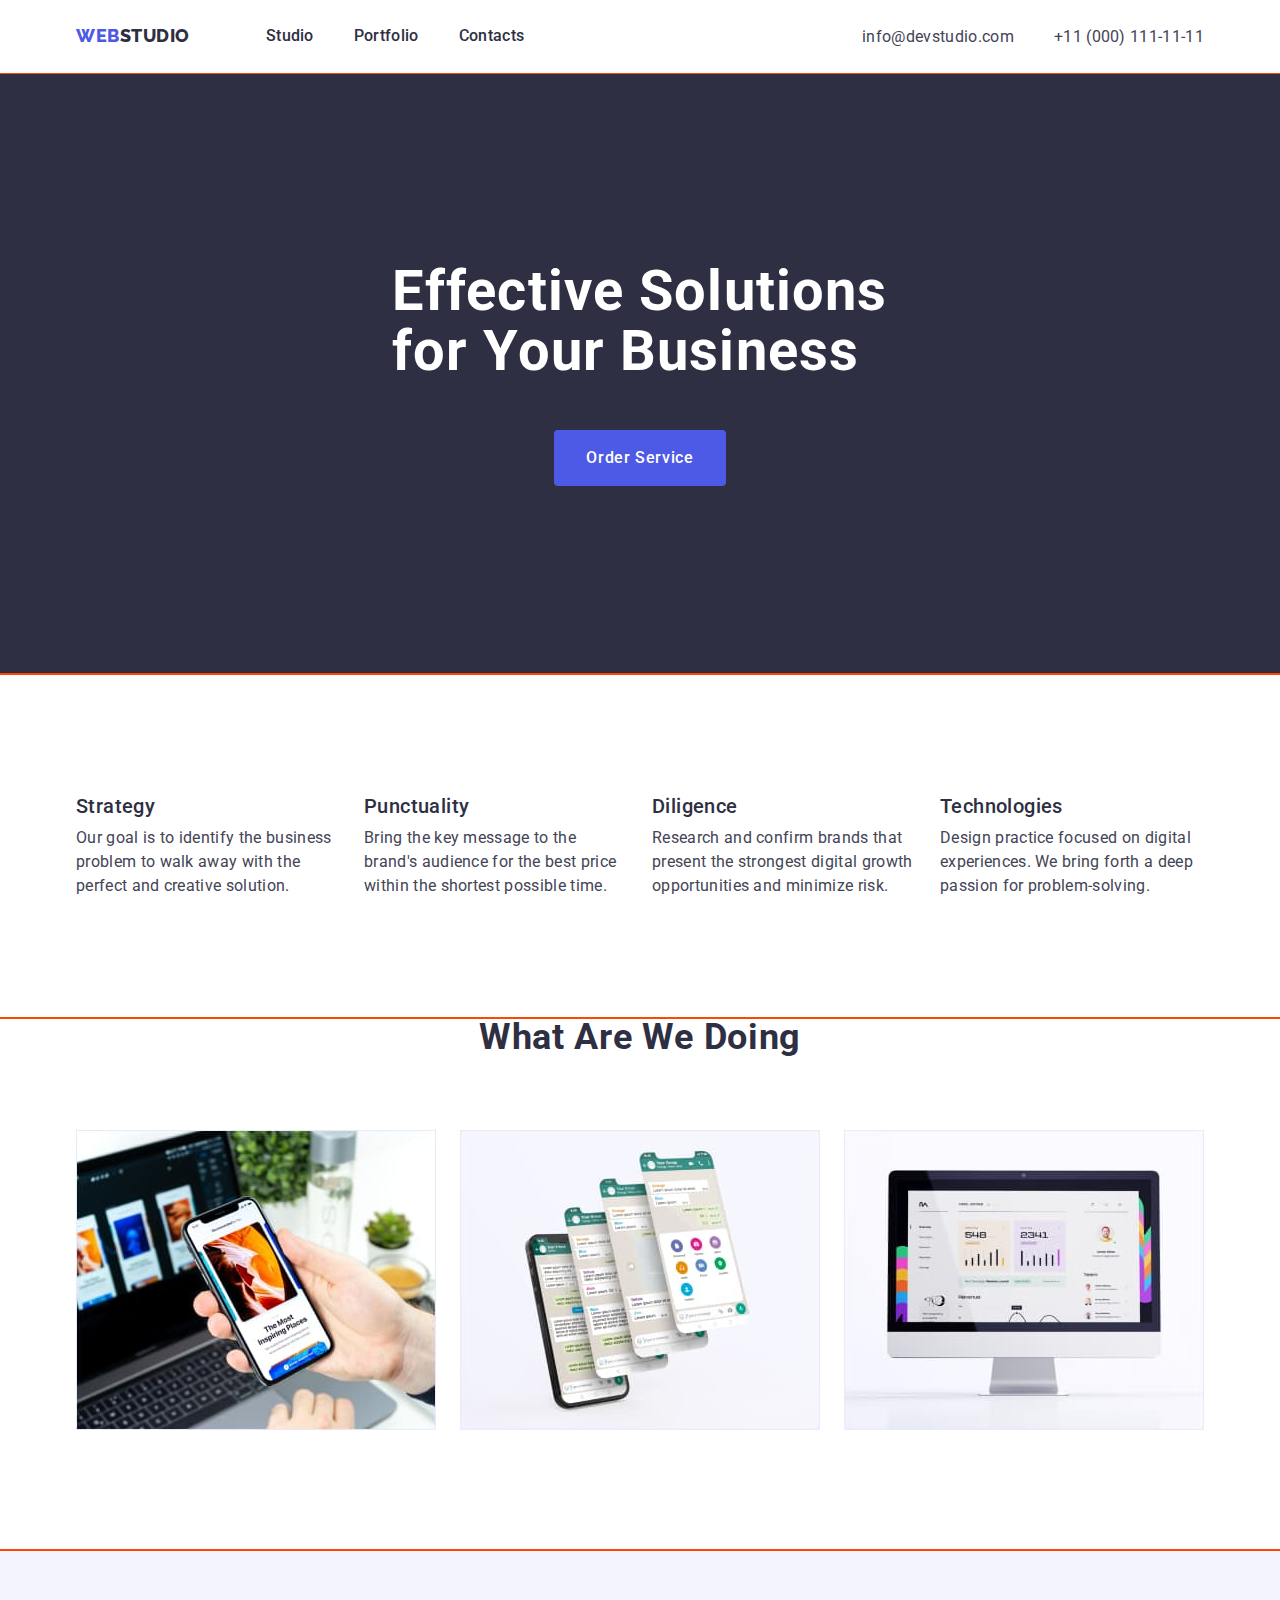
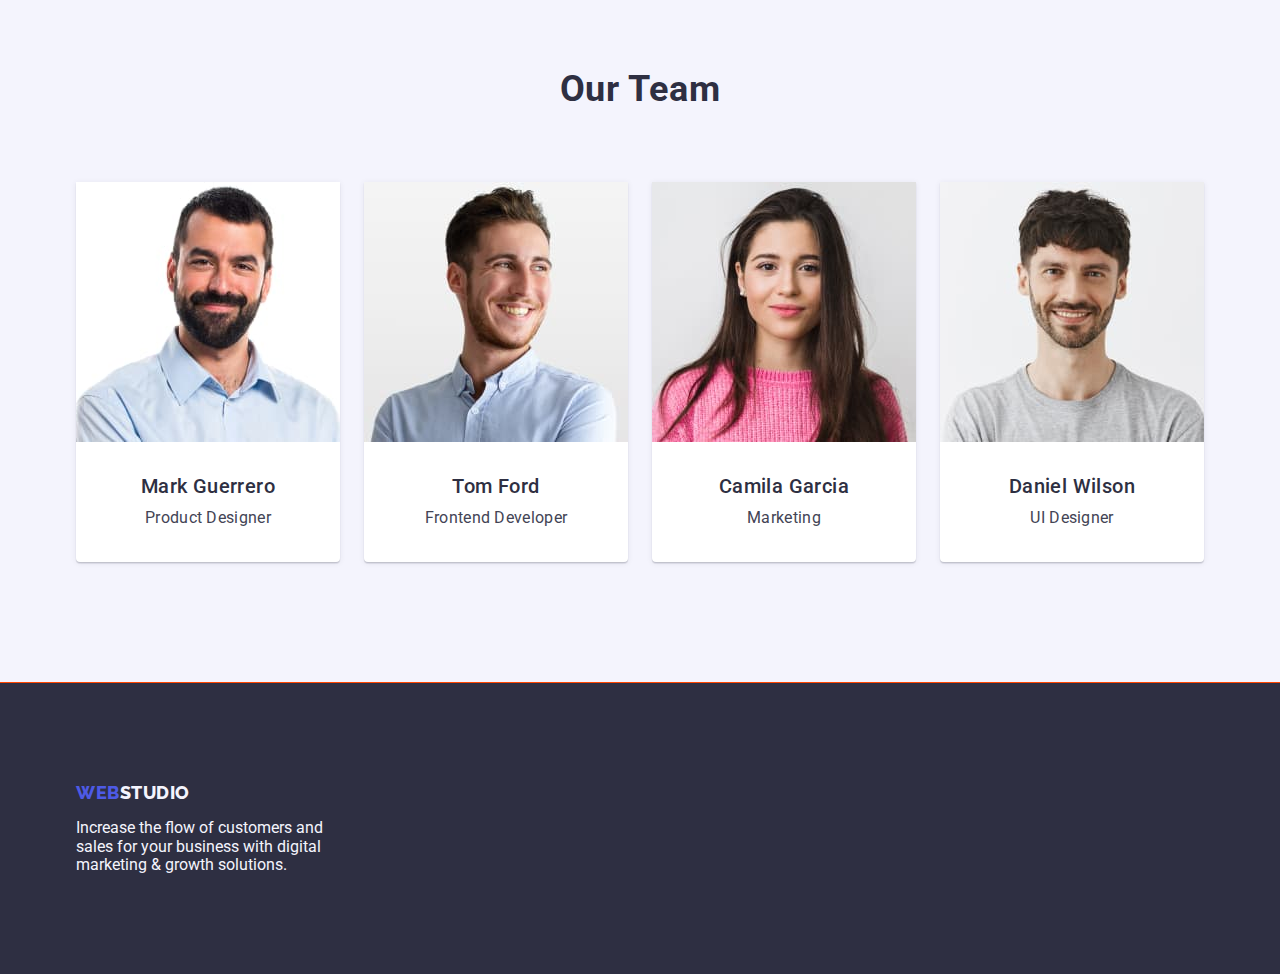
==== commit 5c4efe8a: "fix-hw-3" ====
--- a/index.html
+++ b/index.html
@@ -202,14 +202,16 @@
     <!-- Футер -->
 
     <footer class="footer-element">
-      <div class="container footer-block">
-        <a href="./index.html" class="web-logo link"
-          >Web<span class="studio-logo footer-logo">Studio</span></a
-        >
-        <p class="text-footer">
-          Increase the flow of customers and sales for your business with
-          digital marketing & growth solutions.
-        </p>
+      <div class="container">
+        <div class="footer-block">
+          <a href="./index.html" class="web-logo link"
+            >Web<span class="studio-logo footer-logo">Studio</span>
+          </a>
+          <p class="text-footer">
+            Increase the flow of customers and sales for your business with
+            digital marketing & growth solutions.
+          </p>
+        </div>
       </div>
     </footer>
   </body>
--- a/css/styles.css
+++ b/css/styles.css
@@ -12,6 +12,10 @@
   --hover-focus-color: #404bbf;
 
   --button-border: #e7e9fc;
+}
+
+section {
+  outline: 1px solid orangered;
 }
 
 /* ==========BODY========== */
@@ -26,6 +30,7 @@
   margin-left: auto;
   margin-right: auto;
   width: 1158px;
+  padding: 0 15px;
   /* outline: 1px solid tomato; */
 }
 .nav-container {
@@ -39,6 +44,7 @@
   padding: 0;
   margin: 0;
 }
+
 h1,
 h2,
 h3,
@@ -55,6 +61,10 @@
   text-decoration: none;
 }
 
+img {
+  display: block;
+}
+
 /* ----------HEADER---------- */
 
 .header {
@@ -74,7 +84,6 @@
 /*  LOGO  */
 
 .web-logo {
-  margin-right: 72px;
   color: var(--accent-color);
   font-family: 'Raleway', sans-serif;
   font-weight: 800;
@@ -82,6 +91,7 @@
   line-height: 1.17;
   letter-spacing: 0.03em;
   text-transform: uppercase;
+  margin-right: 76px;
 }
 .studio-logo {
   color: var(--dark-accent);
@@ -117,8 +127,11 @@
 .nav-list {
   display: flex;
 }
-.nav-list .item + .item {
-  margin-left: 40px;
+.nav-list > .item {
+  margin-right: 40px;
+}
+.nav-list > .item:last-child {
+  margin-right: 0;
 }
 
 /* ADDRESS */
@@ -145,8 +158,12 @@
 .contact-list {
   display: flex;
 }
-.contact-list .item + .item {
-  margin-left: 40px;
+.contact-list > .item {
+  margin-right: 40px;
+}
+
+.contact-list > .item:last-child {
+  margin-right: 0;
 }
 
 /* ----------MAIN PAGE---------- */
@@ -155,22 +172,24 @@
 
 .hero {
   background-color: var(--dark-accent);
-  text-align: center;
-  margin-bottom: 120px;
+  padding: 188px 0;
 }
 .hero-title {
+  max-width: 496px;
   margin-bottom: 48px;
   color: var(--primary-bg-color);
   font-weight: 700;
   font-size: 56px;
   line-height: 1.07;
   letter-spacing: 0.02em;
+  margin-left: auto;
+  margin-right: auto;
 }
 
 /* BUTTON HERO */
 
 .button-hero {
-  display: inline-block;
+  display: block;
   color: var(--primary-bg-color);
   background-color: var(--accent-color);
   font-family: 'Roboto', sans-serif;
@@ -181,24 +200,27 @@
   border: 0;
   border-radius: 4px;
   padding: 16px 32px;
-  text-align: center;
+  min-width: 169px;
+  cursor: pointer;
+  margin-left: auto;
+  margin-right: auto;
 }
 .button-hero:hover,
 .button-hero:focus {
   background-color: var(--hover-focus-color);
-  cursor: pointer;
 }
 
 /* SECTION 2 - FEATURES */
 .features {
-  margin-bottom: 120px;
+  padding-top: 120px;
+  padding-bottom: 120px;
 }
 .features-list {
   display: flex;
+  gap: 24px;
 }
 .features-item {
-  display: flex;
-  display: block;
+  width: calc((100% - 3 * 24px) / 4);
 }
 .title-features {
   margin-bottom: 8px;
@@ -216,16 +238,17 @@
   letter-spacing: 0.02em;
 }
 
-/* SECTION 3 */
+/* SECTION 3 WHAT WE ARE DOING */
 
 .galery {
-  margin-bottom: 120px;
+  padding-bottom: 120px;
 }
 .galery-list {
   display: flex;
-}
-.galery-item:not(:first-child) {
-  margin-left: 24px;
+  gap: 24px;
+}
+.galery-item {
+  width: calc(100% - 3 * 16px) / 3;
 }
 .title {
   margin-bottom: 72px;
@@ -260,9 +283,10 @@
 }
 .card-list {
   display: flex;
-}
-.card:not(:first-child) {
-  margin-left: 24px;
+  gap: 24px;
+}
+.card {
+  width: calc((100%-72px) / 4);
 }
 
 /* ==========FOOTER========== */
@@ -277,18 +301,24 @@
   color: var(--light-accent);
   text-transform: uppercase;
 }
-.text-footer {
-  margin-top: 16px;
-}
 .footer-block {
   max-width: 264px;
-  margin-left: 0;
+}
+.footer-block > .link {
+  display: inline-block;
+  margin-bottom: 16px;
 }
 
 /* ==========PORTFOLIO========== */
+
+.portfolio {
+  padding-top: 96px;
+  padding-bottom: 120px;
+}
 
 .button-portfolio {
   display: inline-block;
+
   color: var(--accent-color);
   background-color: var(--light-accent);
   font-family: 'Roboto', sans-serif;
@@ -296,13 +326,41 @@
   font-size: 16px;
   line-height: 1.5;
   letter-spacing: 0.04em;
+
   border: 1px solid var(--button-border);
   border-radius: 4px;
   padding: 12px 24px;
+  cursor: pointer;
 }
 .button-portfolio:hover,
 .button-portfolio:focus {
   color: var(--primary-bg-color);
   background-color: var(--hover-focus-color);
-  cursor: pointer;
-}
+  border: 1px solid transparent;
+}
+
+.button-list {
+  display: flex;
+  gap: 24px;
+  justify-content: center;
+  margin-bottom: 72px;
+}
+
+.portfolio-list {
+  display: flex;
+  flex-wrap: wrap;
+  row-gap: 48px;
+  column-gap: 24px;
+  justify-content: center;
+}
+.portfolio-item > .link {
+  width: calc((100% - 48px) / 3);
+}
+.portfolio-descruption {
+  border: 1px solid var(--button-border);
+  border-top: none;
+  padding-top: 32px;
+  padding-right: 16px;
+  padding-bottom: 32px;
+  padding-left: 16px;
+}
